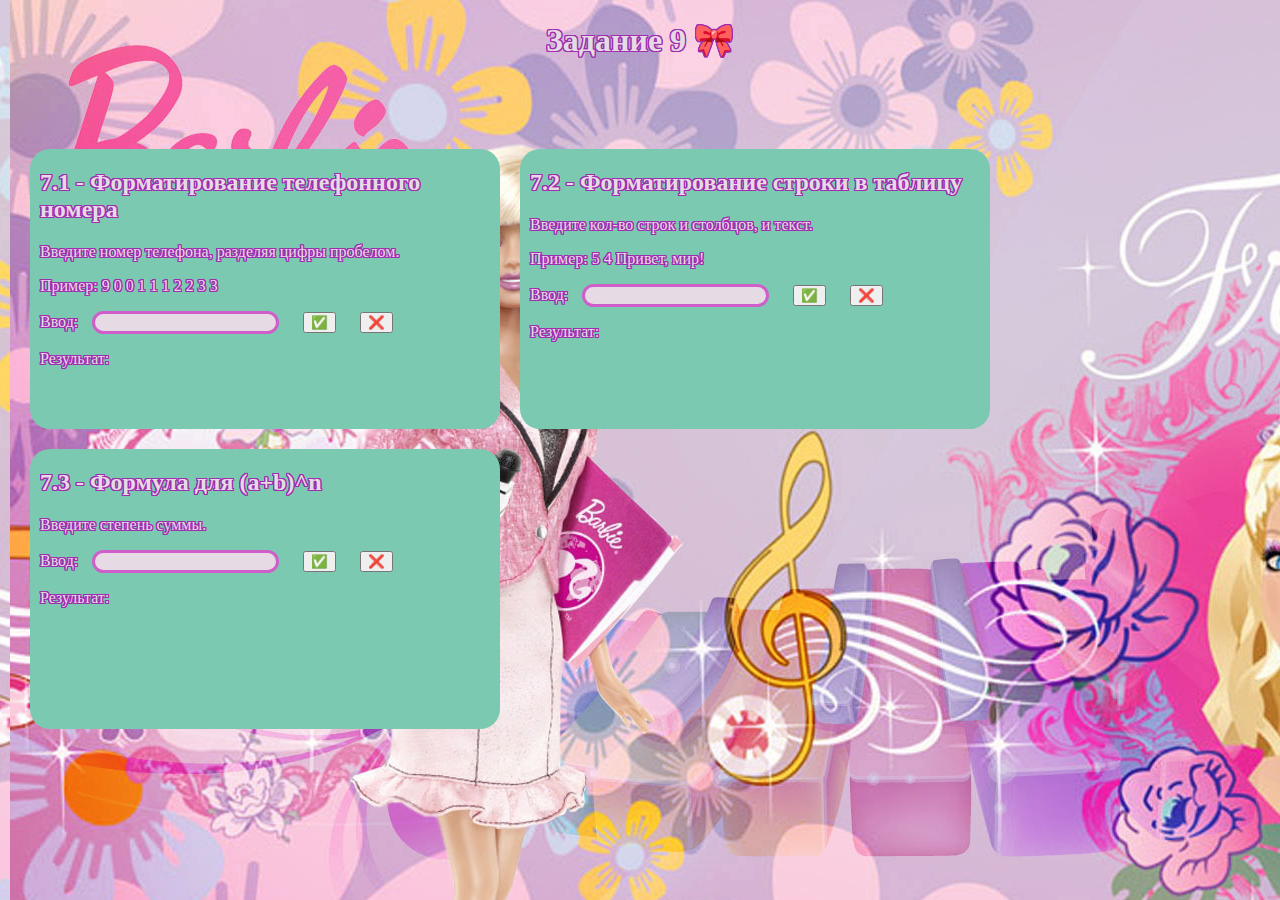
==== Task-09_JS_and_DOM/index.html @ 3cd23fae "Task9 Maket Added" ====
<!DOCTYPE html>
<html lang="en">

<head>
    <meta charset="UTF-8">
    <meta http-equiv="X-UA-Compatible" content="IE=edge">
    <meta name="viewport" content="width=device-width, initial-scale=1.0">
    <title>Task 9</title>
    <link rel="stylesheet" href="styles.css" type="text/css" media="all">
</head>

<body>
    <h1>Задание 9   	&#127872</h1>
    <article class="tasks">
        <div>
            <h2>7.1 - Форматирование телефонного номера</h2>
            <p>Введите номер телефона, разделяя цифры пробелом.</p>
            <p>Пример: 9 0 0 1 1 1 2 2 3 3</p>
            <form>Ввод: <input type="text" id="phone_input" onchange="pageToPhoneFormat()" class="input">
                <button name="ok7.1">&#9989</button> <button name="reset7.1">&#10060</button>
            </form>
            <p>Результат: <output type="text" id="phone_output" class="output"></p>
        </div>

        <div>
            <h2>7.2 - Форматирование строки в таблицу</h2>
            <p>Введите кол-во строк и столбцов, и текст.</p>
            <p>Пример: 5 4 Привет, мир!</p>
            <form>Ввод: <input type="text" id="string-table_input" onchange="pageFormatStringToTable()" class="input">
                <button name="ok7.2">&#9989</button> <button name="reset7.2">&#10060</button>
            </form>
            <p>Результат: <output type="text" id="string-table_error_output" class="output"></output></p>
            <section id="string-table_output" class="output"></section>
        </div>

        <div>
            <h2>7.3 - Формула для (a+b)^n</h2>
            <p>Введите степень суммы.</p>
            <form>Ввод: <input type="text" id="string-table_input" onchange="pageFormatStringToTable()" class="input">
                <button name="ok7.3">&#9989</button> <button name="reset7.3">&#10060</button>
            </form>
            <p>Результат: <output type="text" id="string-table_error_output" class="output"></output></p>
        </div>
    </article>
</body>

</html>
---- Task-09_JS_and_DOM/styles.css ----
body {
    width: 100%;
    margin: 0;
    justify-content: center;
    align-items: center;
    font-family:'Comic Sans MS';
    color: rgb(230, 218, 229);
    text-shadow: 
        -0   -1px 0   #9E2FAF,
        0   -1px 0   #9E2FAF,
        -0    1px 0   #9E2FAF,
        0    1px 0   #9E2FAF,
        -1px -0   0   #9E2FAF,
        1px -0   0   #9E2FAF,
        -1px  0   0   #9E2FAF,
        1px  0   0   #9E2FAF,
        -1px -1px 0   #9E2FAF,
        1px -1px 0   #9E2FAF,
        -1px  1px 0   #9E2FAF,
        1px  1px 0   #9E2FAF,
        -1px -1px 0   #9E2FAF,
        1px -1px 0   #9E2FAF,
        -1px  1px 0   #9E2FAF,
        1px  1px 0   #9E2FAF;
    background-image: url(back.jpg);
  }

  * {
    box-sizing: border-box;
    margin-left: 10px;
    margin-right: 10px;
  }

  h1{
      text-align: center;
      margin-bottom: 90px;
  }

 .tasks{
    display: flex;
    flex-wrap: wrap;
  }

  div{
      width: 470px;
      height: 280px;
      background-color: rgb(123, 201, 177);
      border-radius: 20px;
      margin-bottom: 20px;
  }

  input{
    border: 3px solid #cf5eca;
    background:rgb(230, 218, 229);
    border-radius: 18px;
  }

  article {
    flex: 1 200px;
  }
  
  article:nth-of-type(3) {
    flex: 2 200px;
  }
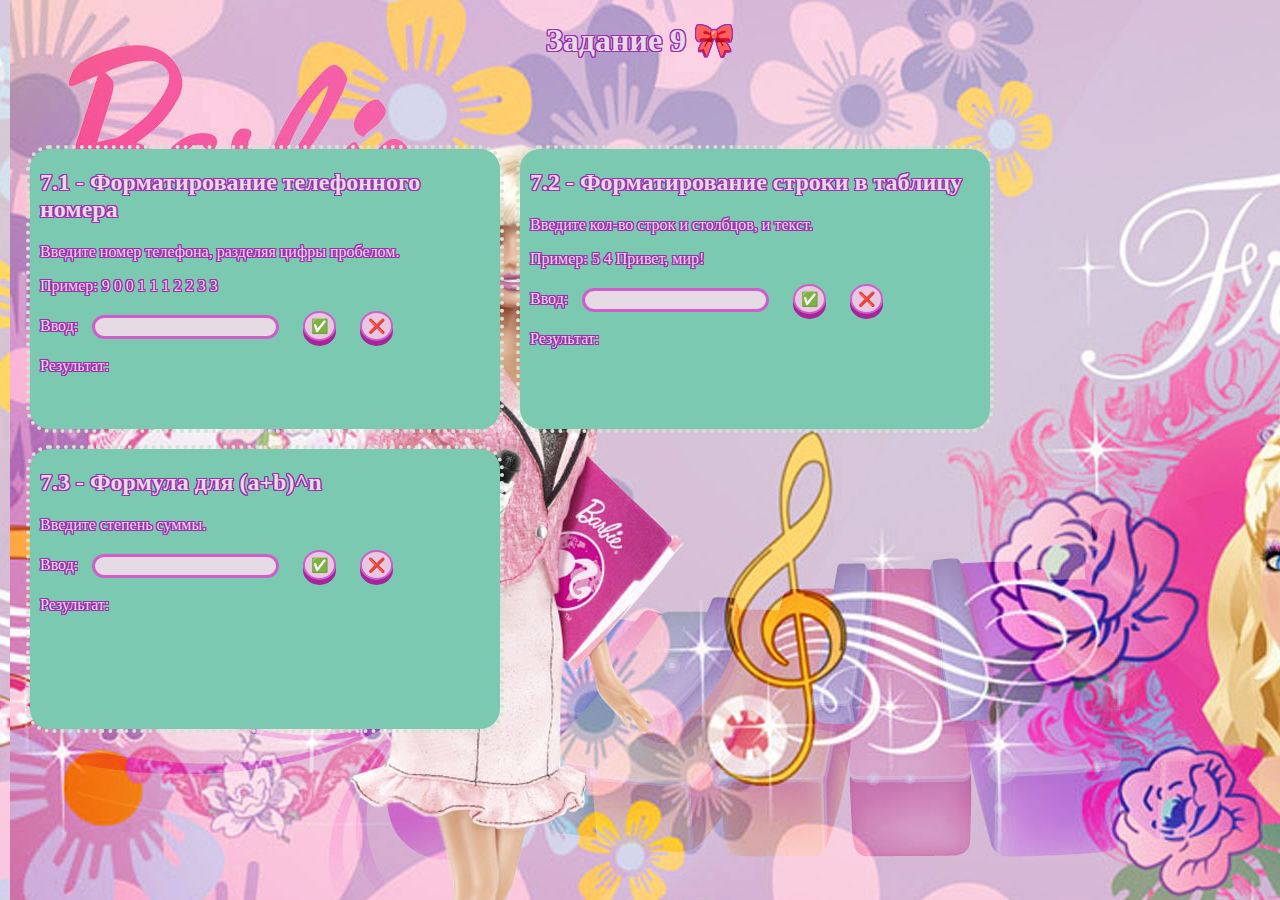
==== commit acec1744: "Task9 View Comleted" ====
--- a/Task-09_JS_and_DOM/index.html
+++ b/Task-09_JS_and_DOM/index.html
@@ -16,9 +16,9 @@
             <h2>7.1 - Форматирование телефонного номера</h2>
             <p>Введите номер телефона, разделяя цифры пробелом.</p>
             <p>Пример: 9 0 0 1 1 1 2 2 3 3</p>
-            <form>Ввод: <input type="text" id="phone_input" onchange="pageToPhoneFormat()" class="input">
+            <nav>Ввод: <input type="text" id="phone_input" onchange="pageToPhoneFormat()" class="input">
                 <button name="ok7.1">&#9989</button> <button name="reset7.1">&#10060</button>
-            </form>
+            </nav>
             <p>Результат: <output type="text" id="phone_output" class="output"></p>
         </div>
 
@@ -26,9 +26,9 @@
             <h2>7.2 - Форматирование строки в таблицу</h2>
             <p>Введите кол-во строк и столбцов, и текст.</p>
             <p>Пример: 5 4 Привет, мир!</p>
-            <form>Ввод: <input type="text" id="string-table_input" onchange="pageFormatStringToTable()" class="input">
+            <nav>Ввод: <input type="text" id="string-table_input" onchange="pageFormatStringToTable()" class="input">
                 <button name="ok7.2">&#9989</button> <button name="reset7.2">&#10060</button>
-            </form>
+            </nav>
             <p>Результат: <output type="text" id="string-table_error_output" class="output"></output></p>
             <section id="string-table_output" class="output"></section>
         </div>
@@ -36,9 +36,9 @@
         <div>
             <h2>7.3 - Формула для (a+b)^n</h2>
             <p>Введите степень суммы.</p>
-            <form>Ввод: <input type="text" id="string-table_input" onchange="pageFormatStringToTable()" class="input">
+            <nav>Ввод: <input type="text" id="string-table_input" onchange="pageFormatStringToTable()" class="input">
                 <button name="ok7.3">&#9989</button> <button name="reset7.3">&#10060</button>
-            </form>
+            </nav>
             <p>Результат: <output type="text" id="string-table_error_output" class="output"></output></p>
         </div>
     </article>
--- a/Task-09_JS_and_DOM/styles.css
+++ b/Task-09_JS_and_DOM/styles.css
@@ -47,13 +47,50 @@
       background-color: rgb(123, 201, 177);
       border-radius: 20px;
       margin-bottom: 20px;
+      outline-style: dotted;
+      outline-color:rgb(210, 228, 213);
+      outline-width:4px;
   }
 
   input{
     border: 3px solid #cf5eca;
     background:rgb(230, 218, 229);
     border-radius: 18px;
+    outline-color: rgb(141, 19, 131);
+    color: #249433; 
+    font-family: "URW Chancery L, cursive";
+    font-weight: 700;
   }
+
+  output{
+    color: #0b742a; 
+    font-family: "URW Chancery L, cursive";
+    font-weight: 700;
+  }
+
+  button{
+    width: max-content;
+    height: 30px;
+    font-size: 14px;
+    background-color: rgb(231, 199, 226);
+    border: 2px solid #cf5eca;
+	border-radius: 50%;
+    touch-action: manipulation;
+    cursor: pointer;
+    box-shadow: 0 5px rgb(167, 37, 156);
+    outline-color: rgb(141, 19, 131);
+  }
+
+  button:hover {
+    background-color: #cf5eca;
+  }
+
+  button:active {
+    background-color: #cf5eca;
+    box-shadow: 0 1px rgb(167, 37, 156);
+    transform: translateY(4px);
+  }
+
 
   article {
     flex: 1 200px;
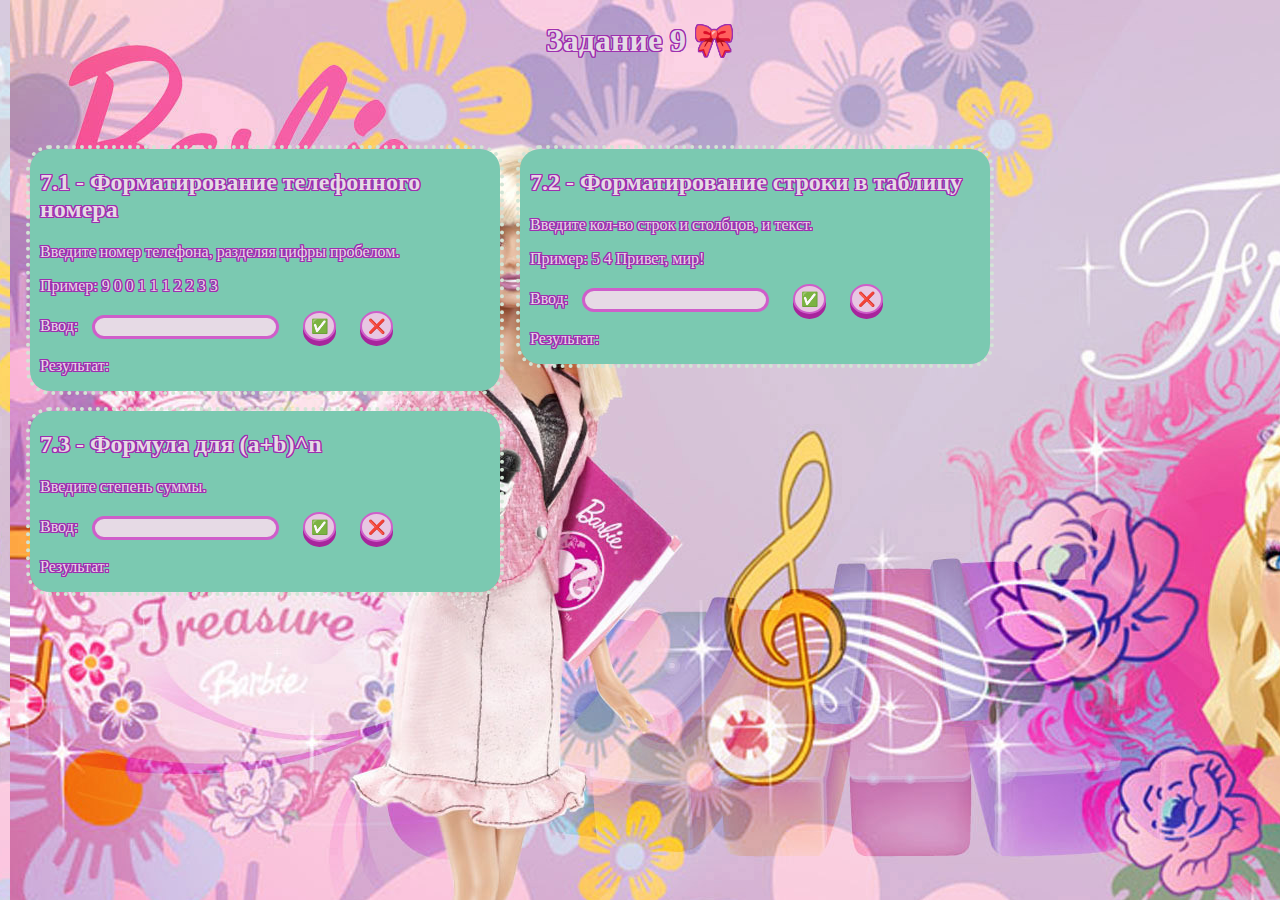
==== commit 7bc84a51: "Task9 Done!" ====
--- a/Task-09_JS_and_DOM/index.html
+++ b/Task-09_JS_and_DOM/index.html
@@ -16,8 +16,8 @@
             <h2>7.1 - Форматирование телефонного номера</h2>
             <p>Введите номер телефона, разделяя цифры пробелом.</p>
             <p>Пример: 9 0 0 1 1 1 2 2 3 3</p>
-            <nav>Ввод: <input type="text" id="phone_input" onchange="pageToPhoneFormat()" class="input">
-                <button name="ok7.1">&#9989</button> <button name="reset7.1">&#10060</button>
+            <nav>Ввод: <input type="text" id="phone_input" class="input">
+                <button name="ok7.1" onclick="toPhoneNumberHTML()">&#9989</button> <button name="reset7.1" onclick="reset('phone_input', 'phone_output')">&#10060</button>
             </nav>
             <p>Результат: <output type="text" id="phone_output" class="output"></p>
         </div>
@@ -26,8 +26,8 @@
             <h2>7.2 - Форматирование строки в таблицу</h2>
             <p>Введите кол-во строк и столбцов, и текст.</p>
             <p>Пример: 5 4 Привет, мир!</p>
-            <nav>Ввод: <input type="text" id="string-table_input" onchange="pageFormatStringToTable()" class="input">
-                <button name="ok7.2">&#9989</button> <button name="reset7.2">&#10060</button>
+            <nav>Ввод: <input type="text" id="string-table_input" class="input">
+                <button name="ok7.2" onclick="formatStringToTableHTML()">&#9989</button> <button name="reset7.2" onclick="reset('string-table_input', 'string-table_error_output', 'string-table_output')">&#10060</button>
             </nav>
             <p>Результат: <output type="text" id="string-table_error_output" class="output"></output></p>
             <section id="string-table_output" class="output"></section>
@@ -36,12 +36,17 @@
         <div>
             <h2>7.3 - Формула для (a+b)^n</h2>
             <p>Введите степень суммы.</p>
-            <nav>Ввод: <input type="text" id="string-table_input" onchange="pageFormatStringToTable()" class="input">
-                <button name="ok7.3">&#9989</button> <button name="reset7.3">&#10060</button>
+            <nav>Ввод: <input type="text" id="formula_input" class="input">
+                <button name="ok7.3" onclick="getBinomFormulaHTML()">&#9989</button> <button name="reset7.3" onclick="reset('formula_input', 'formula_output')">&#10060</button>
             </nav>
-            <p>Результат: <output type="text" id="string-table_error_output" class="output"></output></p>
+            <p>Результат: <output type="text" id="formula_output" class="output"></output></p>
         </div>
     </article>
+
+    <script src="scripts/common.js"></script>
+    <script src="scripts/7.1.js"></script>
+    <script src="scripts/7.2.js"></script>
+    <script src="scripts/7.3.js"></script>
 </body>
 
 </html>--- a/Task-09_JS_and_DOM/styles.css
+++ b/Task-09_JS_and_DOM/styles.css
@@ -43,7 +43,7 @@
 
   div{
       width: 470px;
-      height: 280px;
+      height: fit-content;
       background-color: rgb(123, 201, 177);
       border-radius: 20px;
       margin-bottom: 20px;
@@ -63,10 +63,25 @@
   }
 
   output{
-    color: #0b742a; 
-    font-family: "URW Chancery L, cursive";
+    width: 450;
+    color: #862abb; 
+    font-family: "Comic Sans MS";
     font-weight: 700;
+    text-shadow: none;
+    font-size: 16;
+    word-break: break-all;
   }
+
+  table{
+    color: #862abb; 
+    font-family: "Comic Sans MS";
+    font-weight: 700;
+    text-shadow: none;
+    font-size: 16; 
+    margin: auto;
+  }
+
+  
 
   button{
     width: max-content;
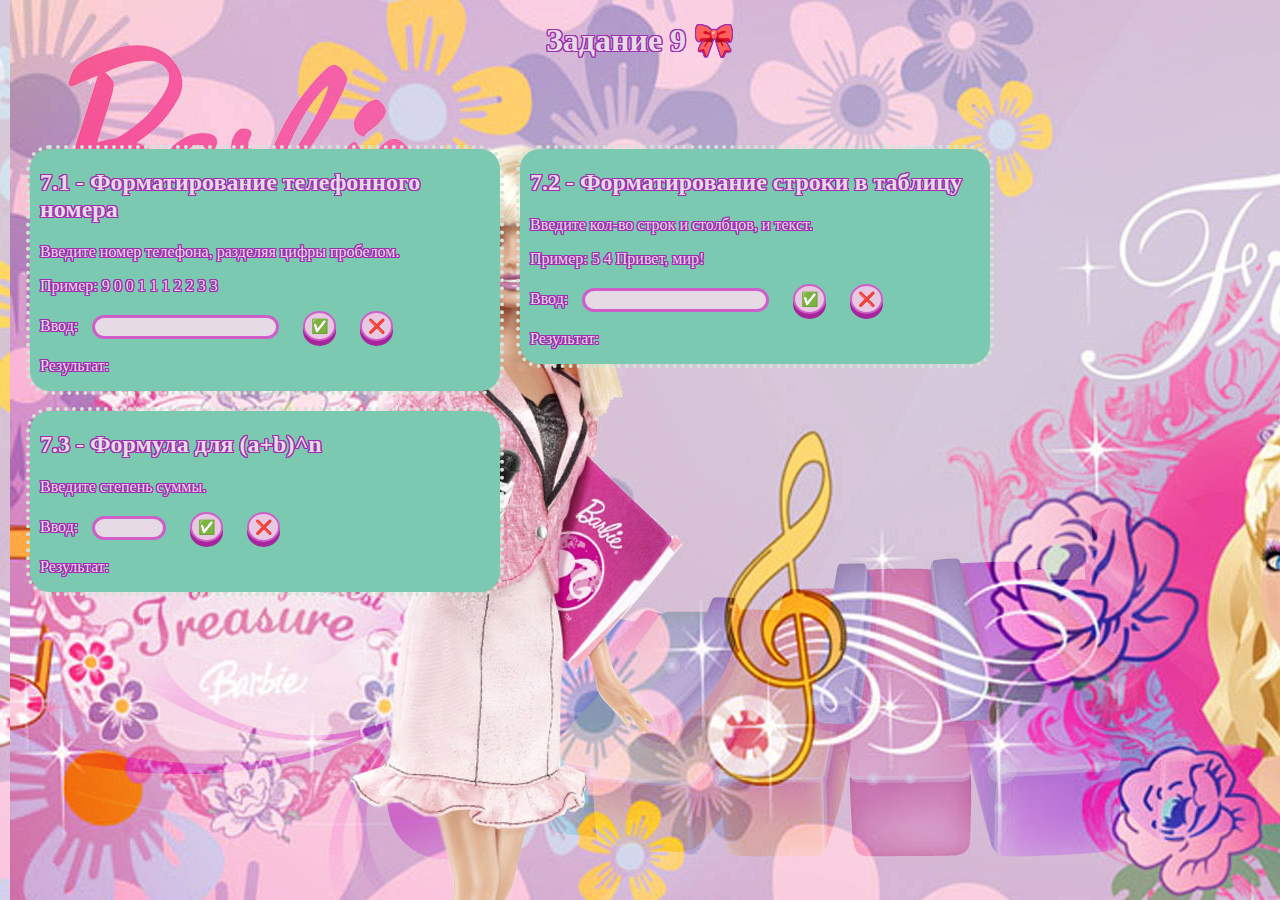
==== commit 7cb15305: "TASK 9 HOTHOTFIX!!" ====
--- a/Task-09_JS_and_DOM/index.html
+++ b/Task-09_JS_and_DOM/index.html
@@ -10,14 +10,15 @@
 </head>
 
 <body>
-    <h1>Задание 9   	&#127872</h1>
+    <h1>Задание 9 &#127872</h1>
     <article class="tasks">
         <div>
             <h2>7.1 - Форматирование телефонного номера</h2>
             <p>Введите номер телефона, разделяя цифры пробелом.</p>
             <p>Пример: 9 0 0 1 1 1 2 2 3 3</p>
-            <nav>Ввод: <input type="text" id="phone_input" class="input">
-                <button name="ok7.1" onclick="toPhoneNumberHTML()">&#9989</button> <button name="reset7.1" onclick="reset('phone_input', 'phone_output')">&#10060</button>
+            <nav>Ввод: <input type="text" id="phone_input" class="input" onchange="toPhoneNumberHTML()">
+                <button name="ok7.1" onclick="toPhoneNumberHTML()">&#9989</button> <button name="reset7.1"
+                    onclick="reset('phone_input', 'phone_output')">&#10060</button>
             </nav>
             <p>Результат: <output type="text" id="phone_output" class="output"></p>
         </div>
@@ -26,8 +27,9 @@
             <h2>7.2 - Форматирование строки в таблицу</h2>
             <p>Введите кол-во строк и столбцов, и текст.</p>
             <p>Пример: 5 4 Привет, мир!</p>
-            <nav>Ввод: <input type="text" id="string-table_input" class="input">
-                <button name="ok7.2" onclick="formatStringToTableHTML()">&#9989</button> <button name="reset7.2" onclick="reset('string-table_input', 'string-table_error_output', 'string-table_output')">&#10060</button>
+            <nav>Ввод: <input type="text" id="string-table_input" class="input" onchange="formatStringToTableHTML()">
+                <button name="ok7.2" onclick="formatStringToTableHTML()">&#9989</button> <button name="reset7.2"
+                    onclick="reset('string-table_input', 'string-table_error_output', 'string-table_output')">&#10060</button>
             </nav>
             <p>Результат: <output type="text" id="string-table_error_output" class="output"></output></p>
             <section id="string-table_output" class="output"></section>
@@ -36,8 +38,10 @@
         <div>
             <h2>7.3 - Формула для (a+b)^n</h2>
             <p>Введите степень суммы.</p>
-            <nav>Ввод: <input type="text" id="formula_input" class="input">
-                <button name="ok7.3" onclick="getBinomFormulaHTML()">&#9989</button> <button name="reset7.3" onclick="reset('formula_input', 'formula_output')">&#10060</button>
+            <nav>Ввод: <input type="number" id="formula_input" class="input" onchange="getBinomFormulaHTML()" min="-200"
+                    max="200">
+                <button name="ok7.3" onclick="getBinomFormulaHTML()">&#9989</button> <button name="reset7.3"
+                    onclick="reset('formula_input', 'formula_output')">&#10060</button>
             </nav>
             <p>Результат: <output type="text" id="formula_output" class="output"></output></p>
         </div>
--- a/Task-09_JS_and_DOM/styles.css
+++ b/Task-09_JS_and_DOM/styles.css
@@ -69,6 +69,10 @@
     font-weight: 700;
     text-shadow: none;
     font-size: 16;
+    word-break: normal;
+  }
+
+  #formula_output{
     word-break: break-all;
   }
 
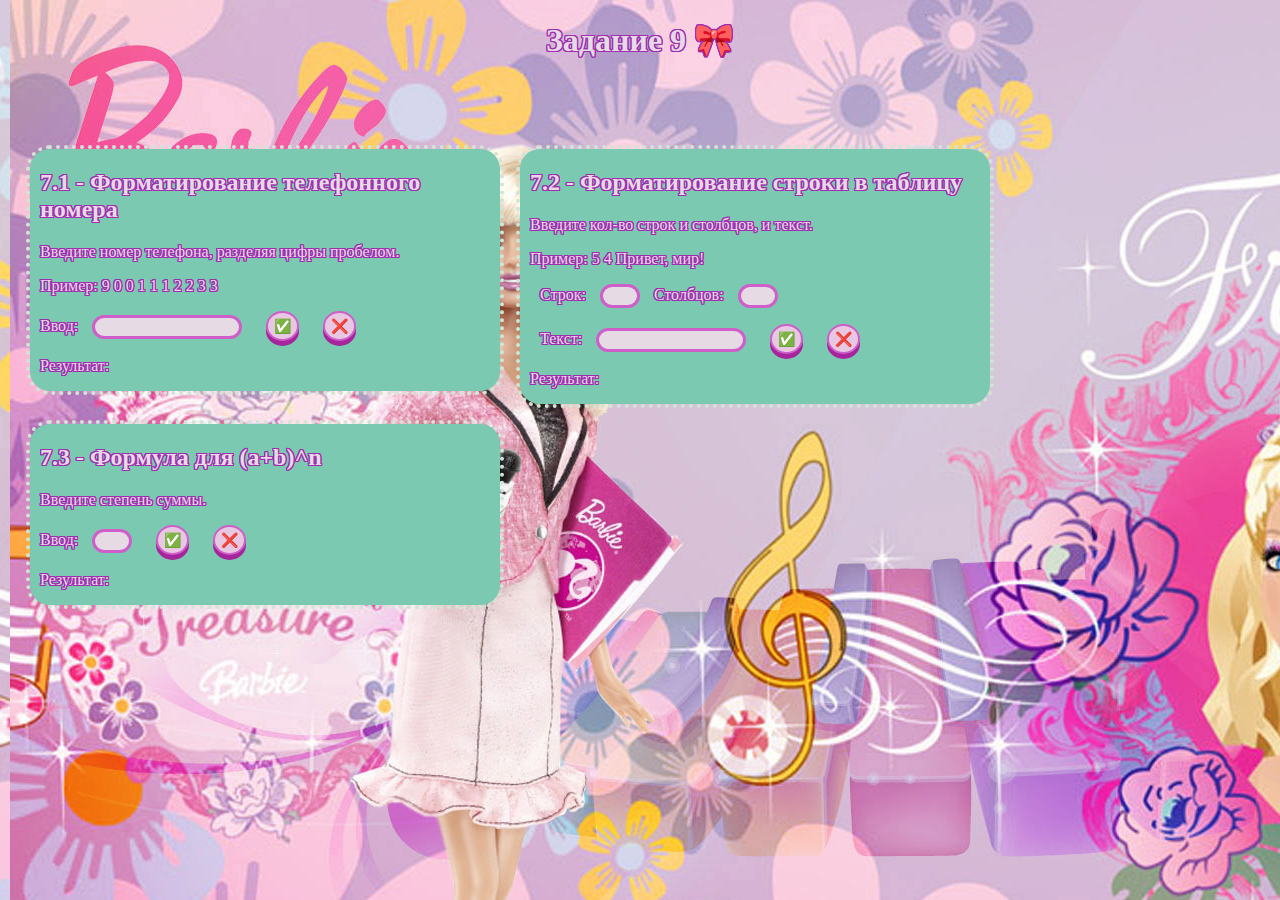
==== commit 3862ae1e: "TASK9 VERYVERYHOTFIX!!" ====
--- a/Task-09_JS_and_DOM/index.html
+++ b/Task-09_JS_and_DOM/index.html
@@ -27,9 +27,17 @@
             <h2>7.2 - Форматирование строки в таблицу</h2>
             <p>Введите кол-во строк и столбцов, и текст.</p>
             <p>Пример: 5 4 Привет, мир!</p>
-            <nav>Ввод: <input type="text" id="string-table_input" class="input" onchange="formatStringToTableHTML()">
-                <button name="ok7.2" onclick="formatStringToTableHTML()">&#9989</button> <button name="reset7.2"
-                    onclick="reset('string-table_input', 'string-table_error_output', 'string-table_output')">&#10060</button>
+            <nav>
+                <p>
+                    Строк: <input type="number" id="table_rows_input" class="input" min="1">
+                    Столбцов: <input type="number" id="table_columns_input" class="input" min="1">
+                </p>
+                <p>
+                    Текст: <input type="text" id="table_text_input" class="input">
+                    <button name="ok7.2" onclick="formatStringToTableHTML()">&#9989</button> <button name="reset7.2"
+                        onclick="reset('table_rows_input','table_columns_input','table_text_input', 'string-table_error_output', 'string-table_output')">&#10060</button>
+
+                </p>
             </nav>
             <p>Результат: <output type="text" id="string-table_error_output" class="output"></output></p>
             <section id="string-table_output" class="output"></section>
--- a/Task-09_JS_and_DOM/styles.css
+++ b/Task-09_JS_and_DOM/styles.css
@@ -60,6 +60,13 @@
     color: #249433; 
     font-family: "URW Chancery L, cursive";
     font-weight: 700;
+  }
+
+  input[type="number"]{
+    width: 40px;
+  }
+  input[type="text"]{
+    width: 150px;
   }
 
   output{
